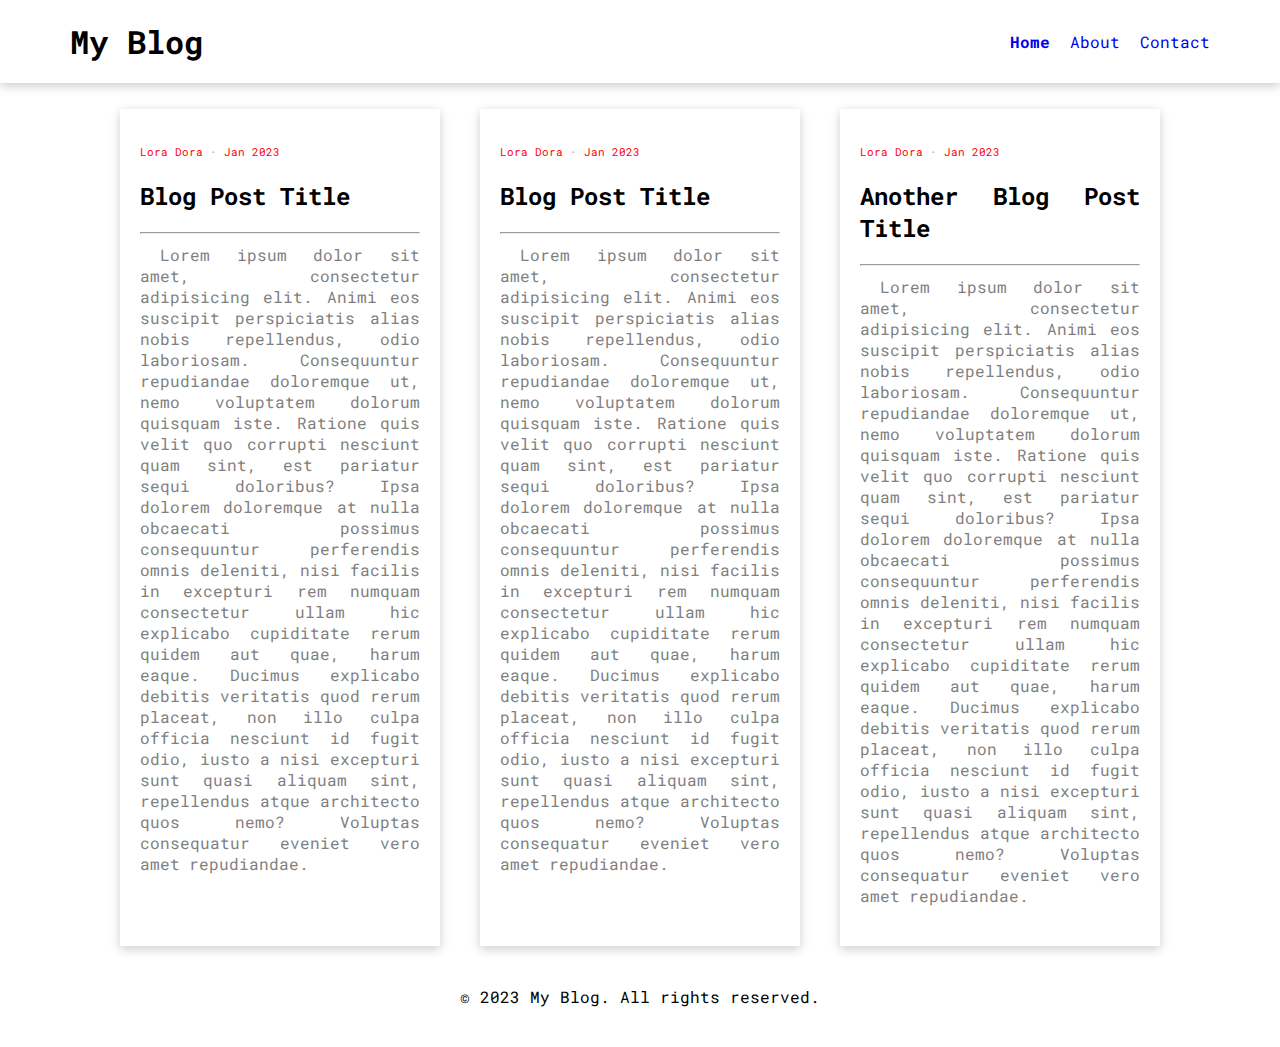
==== CSS PROJECTS/index.html @ ffe783fe "first commit" ====
<!DOCTYPE html>
<html>
  <head>
    <title>My Blog</title>
    <link rel="stylesheet" href="style.css">
    <style>
      
    </style>
  </head>
  <body>
    <header class="head">
      <div>
        <h1>My Blog</h1>
      </div>

      <nav class="nav-section">
        <ul>
          <li><a href="#" class="active">Home</a></li>
          <li><a href="#">About</a></li>
          <li><a href="#">Contact</a></li>
        </ul>
      </nav>
    </header>
    <style>
      
    </style>

    <!-- <div class="title">
      <h1>Most Recent Post</h1>
    </div> -->

    <main class="main-page">
      <article>
        <span>Lora Dora &middot; Jan 2023</span>
        <h2>Blog Post Title</h2>
		<hr>
        <p>
          Lorem ipsum dolor sit amet, consectetur adipisicing elit. Animi eos
          suscipit perspiciatis alias nobis repellendus, odio laboriosam.
          Consequuntur repudiandae doloremque ut, nemo voluptatem dolorum
          quisquam iste. Ratione quis velit quo corrupti nesciunt quam sint, est
          pariatur sequi doloribus? Ipsa dolorem doloremque at nulla obcaecati
          possimus consequuntur perferendis omnis deleniti, nisi facilis in
          excepturi rem numquam consectetur ullam hic explicabo cupiditate rerum
          quidem aut quae, harum eaque. Ducimus explicabo debitis veritatis quod
          rerum placeat, non illo culpa officia nesciunt id fugit odio, iusto a
          nisi excepturi sunt quasi aliquam sint, repellendus atque architecto
          quos nemo? Voluptas consequatur eveniet vero amet repudiandae.
        </p>
      </article>

      <article>
        <span>Lora Dora &middot; Jan 2023</span>

        <h2>Blog Post Title</h2>
		<hr>
        <p>
          Lorem ipsum dolor sit amet, consectetur adipisicing elit. Animi eos
          suscipit perspiciatis alias nobis repellendus, odio laboriosam.
          Consequuntur repudiandae doloremque ut, nemo voluptatem dolorum
          quisquam iste. Ratione quis velit quo corrupti nesciunt quam sint, est
          pariatur sequi doloribus? Ipsa dolorem doloremque at nulla obcaecati
          possimus consequuntur perferendis omnis deleniti, nisi facilis in
          excepturi rem numquam consectetur ullam hic explicabo cupiditate rerum
          quidem aut quae, harum eaque. Ducimus explicabo debitis veritatis quod
          rerum placeat, non illo culpa officia nesciunt id fugit odio, iusto a
          nisi excepturi sunt quasi aliquam sint, repellendus atque architecto
          quos nemo? Voluptas consequatur eveniet vero amet repudiandae.
        </p>
      </article>

      <article>
        <span>Lora Dora &middot; Jan 2023</span>

        <h2>Another Blog Post Title</h2>
		<hr>
        <p>
          Lorem ipsum dolor sit amet, consectetur adipisicing elit. Animi eos
          suscipit perspiciatis alias nobis repellendus, odio laboriosam.
          Consequuntur repudiandae doloremque ut, nemo voluptatem dolorum
          quisquam iste. Ratione quis velit quo corrupti nesciunt quam sint, est
          pariatur sequi doloribus? Ipsa dolorem doloremque at nulla obcaecati
          possimus consequuntur perferendis omnis deleniti, nisi facilis in
          excepturi rem numquam consectetur ullam hic explicabo cupiditate rerum
          quidem aut quae, harum eaque. Ducimus explicabo debitis veritatis quod
          rerum placeat, non illo culpa officia nesciunt id fugit odio, iusto a
          nisi excepturi sunt quasi aliquam sint, repellendus atque architecto
          quos nemo? Voluptas consequatur eveniet vero amet repudiandae.
        </p>
      </article>
    </main>

    <footer>
      <p>&copy; 2023 My Blog. All rights reserved.</p>
    </footer>
  </body>
</html>
---- CSS PROJECTS/style.css ----
@import url("https://fonts.googleapis.com/css2?family=Roboto+Mono:wght@200;300;400;500&display=swap");
* {
  margin: 0;
  padding: 0;
  box-sizing: border-box;
  font-family: "Roboto Mono", monospace;
}
.head {
  /* background-color: red; */
  display: flex;
  justify-content: space-between;
  padding: 20px 70px;
  box-shadow: 0 3px 10px rgb(0 0 0 / 0.2);
}
.nav-section {
  display: flex;
  align-items: center;
}
.nav-section ul {
  display: flex;
  gap: 20px;
  list-style: none;
  justify-items: center;
}
.nav-section ul .active {
  font-weight: 700;
}
.nav-section ul a {
  text-decoration: none;
}
.nav-section ul a:hover {
  color: red;
}
.main-page {
  margin-top: 2%;
  display: flex;
  flex-wrap: wrap;
  justify-content: center;
  gap: 40px;
}
.title {
  width: 100%;
}
.main-page article {
  width: 25%;
  text-align: justify;
  padding: 30px 20px;
  box-shadow: 0 3px 10px rgb(0 0 0 / 0.2);
}
.main-page article h2 {
  padding: 20px 0px;
}
.main-page article p {
  font-size: 0.99rem;
  text-indent: 20px;
  word-spacing: -1px;
  color: grey;
  padding: 10px 0;
}
.main-page article span {
  font-size: 0.7rem;
  color: red;
}
footer {
  display: flex;
  justify-content: center;
  padding: 40px 0;
}
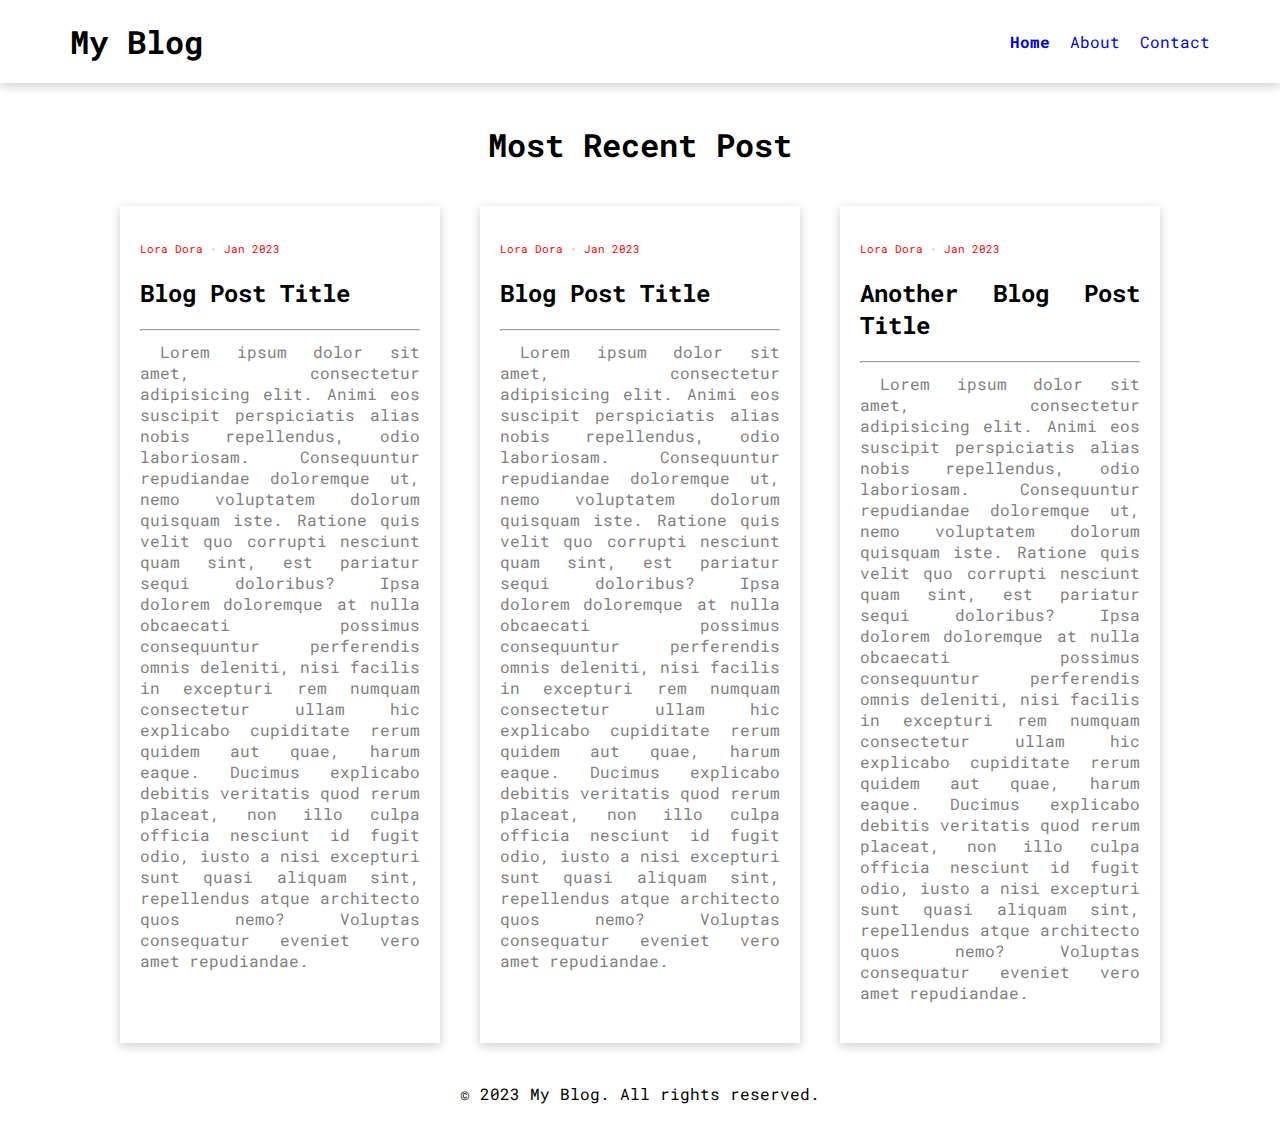
==== commit 910dc17f: "first commit" ====
--- a/CSS PROJECTS/index.html
+++ b/CSS PROJECTS/index.html
@@ -3,9 +3,6 @@
   <head>
     <title>My Blog</title>
     <link rel="stylesheet" href="style.css">
-    <style>
-      
-    </style>
   </head>
   <body>
     <header class="head">
@@ -25,9 +22,9 @@
       
     </style>
 
-    <!-- <div class="title">
+    <div class="title">
       <h1>Most Recent Post</h1>
-    </div> -->
+    </div>
 
     <main class="main-page">
       <article>
--- a/CSS PROJECTS/style.css
+++ b/CSS PROJECTS/style.css
@@ -40,6 +40,9 @@
 }
 .title {
   width: 100%;
+  display: flex;
+  justify-content: center;
+  margin: 40px 0;
 }
 .main-page article {
   width: 25%;
@@ -66,3 +69,4 @@
   justify-content: center;
   padding: 40px 0;
 }
+
